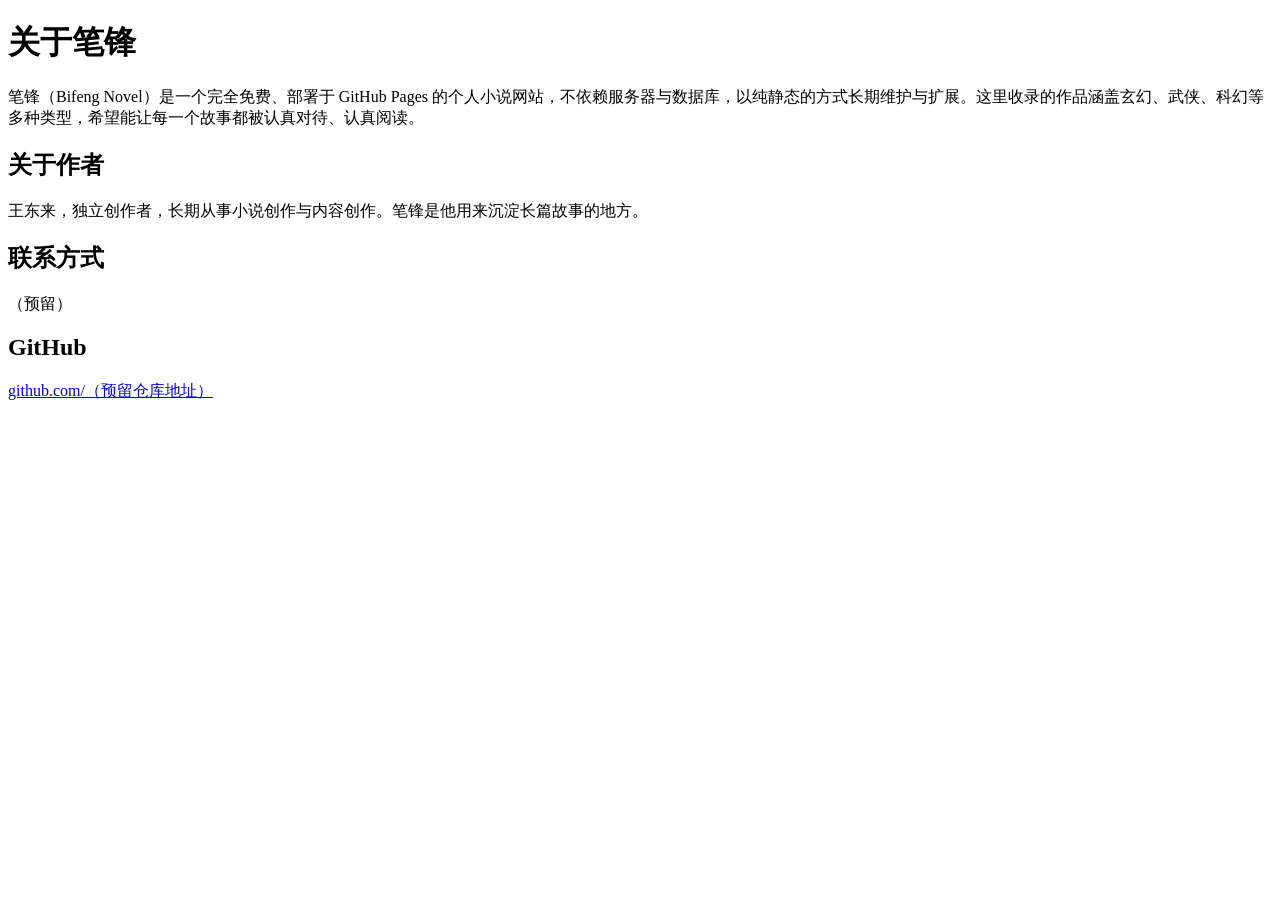
==== about.html @ f9cabb9d "Add files via upload" ====
<!DOCTYPE html>
<html lang="zh-CN">
<head>
<meta charset="UTF-8">
<meta name="viewport" content="width=device-width, initial-scale=1.0">
<title>关于 - 笔锋 Bifeng Novel</title>
<link rel="stylesheet" href="css/style.css">
<link rel="stylesheet" href="css/layout.css">
<link rel="stylesheet" href="css/responsive.css">
<link rel="stylesheet" href="css/animation.css">
</head>
<body data-page="about">

<header id="site-header"></header>

<main class="container about-block">
  <h1>关于笔锋</h1>
  <p>笔锋（Bifeng Novel）是一个完全免费、部署于 GitHub Pages 的个人小说网站，不依赖服务器与数据库，以纯静态的方式长期维护与扩展。这里收录的作品涵盖玄幻、武侠、科幻等多种类型，希望能让每一个故事都被认真对待、认真阅读。</p>

  <h2>关于作者</h2>
  <p>王东来，独立创作者，长期从事小说创作与内容创作。笔锋是他用来沉淀长篇故事的地方。</p>

  <h2>联系方式</h2>
  <p>（预留）</p>

  <h2>GitHub</h2>
  <p><a href="https://github.com/" target="_blank" rel="noopener">github.com/（预留仓库地址）</a></p>
</main>

<footer id="site-footer"></footer>

<script src="js/ui.js"></script>
</body>
</html>
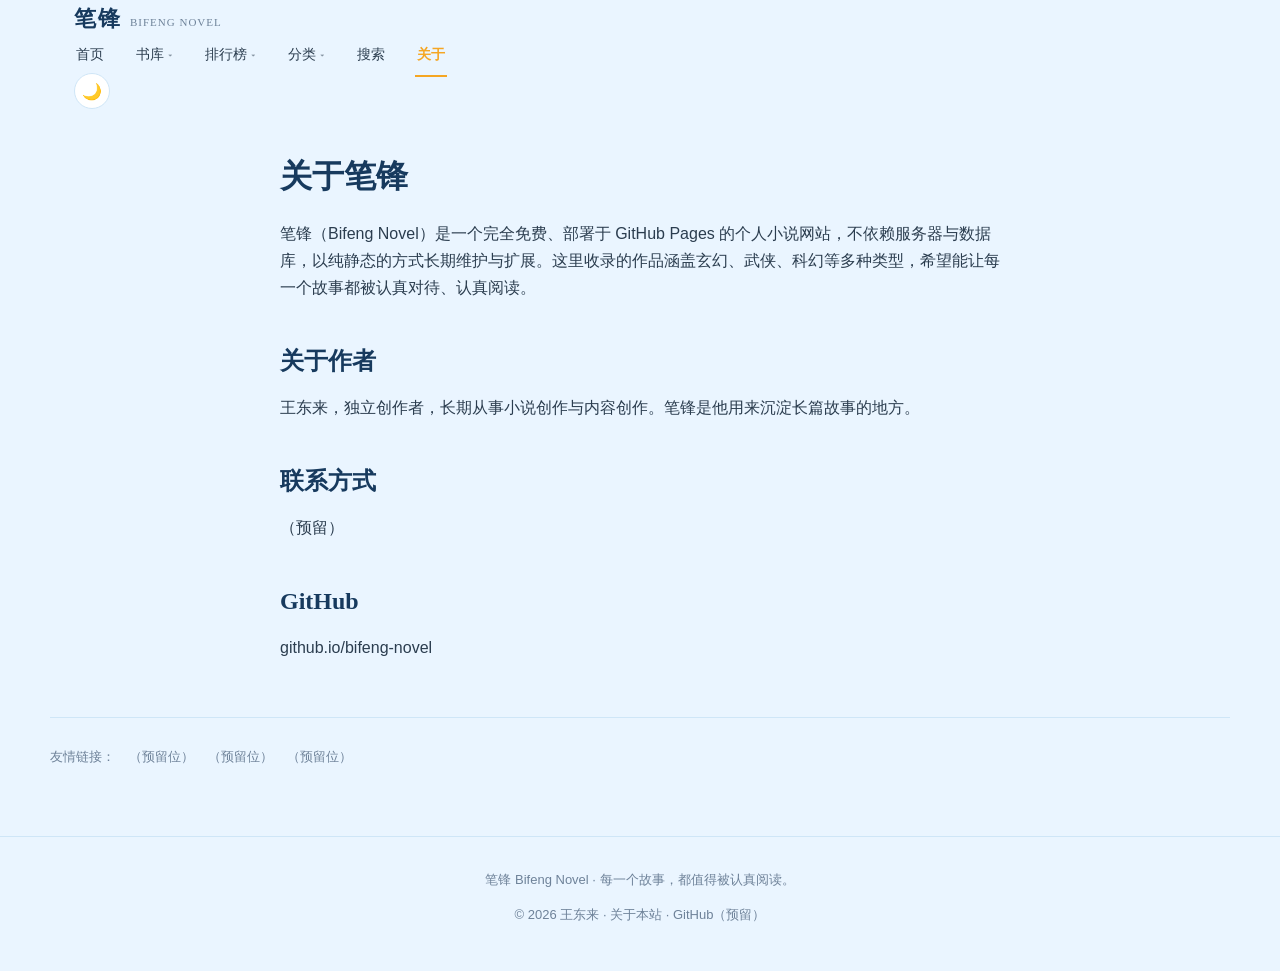
==== commit 68522ab8: "Update about.html" ====
--- a/about.html
+++ b/about.html
@@ -24,7 +24,7 @@
   <p>（预留）</p>
 
   <h2>GitHub</h2>
-  <p><a href="https://github.com/" target="_blank" rel="noopener">github.com/（预留仓库地址）</a></p>
+  <p><a href="https://gujiandonglai.github.io/bifeng-novel/index.html" target="_blank" rel="noopener">github.io/bifeng-novel</a></p>
 </main>
 
 <footer id="site-footer"></footer>
--- a/css/style.css
+++ b/css/style.css
@@ -0,0 +1,227 @@
+/* ==========================================================================
+   style.css —— 全局基础样式：颜色变量 / 重置 / 排版 / 按钮 / 卡片
+   ========================================================================== */
+
+:root {
+  /* 品牌色板：淡蓝 + 淡黄 撞色方案 */
+  --color-bg: #EAF5FF;
+  --color-card: #FFFFFF;
+  --color-heading: #173A5E;
+  --color-accent: #F5A623;
+  --color-accent-soft: #FFF3D6;
+  --color-btn: #2E86DE;
+  --color-btn-hover: #1B66C9;
+
+  --color-text: #2B3D4F;
+  --color-text-muted: #6E8299;
+  --color-border: #CFE6F7;
+
+  /* 更适合中文长文阅读的字体栈：现代黑体 + 思源宋体，多系统兜底 */
+  --font-serif: "Noto Serif SC", "Source Han Serif SC", "Songti SC", "STSong", serif;
+  --font-sans: "HarmonyOS Sans SC", "PingFang SC", "Source Han Sans SC", "Microsoft YaHei UI", "Microsoft YaHei", sans-serif;
+
+  --radius-s: 6px;
+  --radius-m: 12px;
+  --radius-l: 20px;
+
+  --shadow-card: 0 2px 10px rgba(23, 58, 94, 0.08);
+  --shadow-card-hover: 0 10px 24px rgba(23, 58, 94, 0.16);
+
+  --header-height: 68px;
+}
+
+/* 夜间模式变量（由 ui.js 在 <html data-theme="dark"> 时切换）—— 深蓝底 + 暖黄标题，延续撞色基调 */
+html[data-theme="dark"] {
+  --color-bg: #0E1B2A;
+  --color-card: #16283D;
+  --color-heading: #FFD37A;
+  --color-accent: #FFC94A;
+  --color-accent-soft: rgba(255, 201, 74, 0.14);
+  --color-btn: #4DA3FF;
+  --color-btn-hover: #2F80ED;
+  --color-text: #D7E6F5;
+  --color-text-muted: #85A0B8;
+  --color-border: #24374C;
+  --shadow-card: 0 2px 10px rgba(0, 0, 0, 0.35);
+  --shadow-card-hover: 0 10px 24px rgba(0, 0, 0, 0.5);
+}
+
+* , *::before, *::after { box-sizing: border-box; }
+
+html { scroll-behavior: smooth; }
+
+body {
+  margin: 0;
+  background: var(--color-bg);
+  color: var(--color-text);
+  font-family: var(--font-sans);
+  line-height: 1.7;
+  transition: background 0.25s ease, color 0.25s ease;
+  -webkit-font-smoothing: antialiased;
+}
+
+img { max-width: 100%; display: block; }
+
+a { color: inherit; text-decoration: none; }
+
+ul, ol { margin: 0; padding: 0; list-style: none; }
+
+h1, h2, h3, h4 {
+  font-family: var(--font-serif);
+  color: var(--color-heading);
+  margin: 0 0 0.5em;
+  font-weight: 700;
+}
+
+p { margin: 0 0 1em; }
+
+.container {
+  max-width: 1180px;
+  margin: 0 auto;
+  padding: 0 24px;
+}
+
+/* 可视化键盘焦点，保证可访问性 */
+a:focus-visible,
+button:focus-visible,
+input:focus-visible,
+select:focus-visible {
+  outline: 2px solid var(--color-accent);
+  outline-offset: 2px;
+}
+
+/* ---------- 按钮 ---------- */
+.btn {
+  display: inline-flex;
+  align-items: center;
+  justify-content: center;
+  gap: 6px;
+  padding: 10px 22px;
+  background: var(--color-btn);
+  color: #FFF7EE;
+  border: none;
+  border-radius: var(--radius-s);
+  font-size: 15px;
+  font-weight: 600;
+  cursor: pointer;
+  transition: background 0.2s ease, transform 0.15s ease;
+}
+.btn:hover { background: var(--color-btn-hover); transform: translateY(-1px); }
+.btn:active { transform: translateY(0); }
+
+.btn-outline {
+  background: transparent;
+  color: var(--color-btn);
+  border: 1px solid var(--color-btn);
+}
+.btn-outline:hover { background: var(--color-btn); color: #FFF7EE; }
+
+.btn-small { padding: 6px 14px; font-size: 13px; }
+
+/* ---------- 分区标题 ---------- */
+.section-title {
+  display: flex;
+  align-items: baseline;
+  justify-content: space-between;
+  margin: 48px 0 20px;
+}
+.section-title h2 {
+  font-size: 24px;
+  margin: 0;
+  position: relative;
+  padding-left: 14px;
+}
+.section-title h2::before {
+  content: "";
+  position: absolute;
+  left: 0;
+  top: 4px;
+  bottom: 4px;
+  width: 4px;
+  background: var(--color-accent);
+  border-radius: 2px;
+}
+.section-title a {
+  font-size: 13px;
+  color: var(--color-text-muted);
+}
+.section-title a:hover { color: var(--color-accent); }
+
+/* ---------- 小说卡片 ---------- */
+.book-card {
+  background: var(--color-card);
+  border-radius: var(--radius-m);
+  overflow: hidden;
+  box-shadow: var(--shadow-card);
+  display: flex;
+  flex-direction: column;
+  height: 100%;
+}
+.book-card__cover {
+  position: relative;
+  aspect-ratio: 3 / 4.2;
+  overflow: hidden;
+  background: var(--color-border);
+}
+.book-card__cover img {
+  width: 100%;
+  height: 100%;
+  object-fit: cover;
+}
+.book-card__body {
+  padding: 14px 16px 16px;
+  display: flex;
+  flex-direction: column;
+  flex: 1;
+}
+.book-card__title {
+  font-size: 16px;
+  margin: 0 0 4px;
+  font-weight: 700;
+  color: var(--color-heading);
+  white-space: nowrap;
+  overflow: hidden;
+  text-overflow: ellipsis;
+}
+.book-card__meta {
+  font-size: 12px;
+  color: var(--color-text-muted);
+  margin-bottom: 8px;
+}
+.book-card__intro {
+  font-size: 13px;
+  color: var(--color-text-muted);
+  display: -webkit-box;
+  -webkit-line-clamp: 2;
+  -webkit-box-orient: vertical;
+  overflow: hidden;
+  flex: 1;
+  margin-bottom: 12px;
+}
+.book-card__tag {
+  display: inline-block;
+  font-size: 11px;
+  padding: 2px 8px;
+  border-radius: 999px;
+  background: var(--color-accent-soft);
+  color: var(--color-heading);
+  margin-right: 6px;
+}
+
+/* ---------- 空状态 / 加载态 ---------- */
+.empty-state, .loading-state {
+  text-align: center;
+  padding: 60px 20px;
+  color: var(--color-text-muted);
+}
+
+/* ---------- 表单控件 ---------- */
+input[type="text"], input[type="search"], select {
+  font-family: var(--font-sans);
+  font-size: 14px;
+  padding: 10px 14px;
+  border: 1px solid var(--color-border);
+  border-radius: var(--radius-s);
+  background: var(--color-card);
+  color: var(--color-text);
+}
--- a/css/layout.css
+++ b/css/layout.css
@@ -0,0 +1,307 @@
+/* ==========================================================================
+   layout.css —— 页面结构布局：Header / Footer / Hero / 网格 / 详情页
+   ========================================================================== */
+
+/* ---------- 顶部导航（由 ui.js 注入到 #site-header） ---------- */
+.site-header {
+  position: sticky;
+  top: 0;
+  z-index: 100;
+  height: var(--header-height);
+  display: flex;
+  align-items: center;
+  background: var(--color-bg);
+  border-bottom: 1px solid var(--color-border);
+}
+.site-header .container {
+  display: flex;
+  align-items: center;
+  justify-content: space-between;
+  width: 100%;
+}
+.site-header__logo {
+  display: flex;
+  align-items: baseline;
+  gap: 8px;
+  font-family: var(--font-serif);
+}
+.site-header__logo strong {
+  font-size: 22px;
+  color: var(--color-heading);
+  letter-spacing: 2px;
+}
+.site-header__logo span {
+  font-size: 11px;
+  color: var(--color-text-muted);
+  letter-spacing: 1px;
+}
+.site-header__nav {
+  display: flex;
+  gap: 28px;
+}
+.nav-item { position: relative; display: flex; align-items: center; }
+.nav-item > a {
+  display: flex;
+  align-items: center;
+  gap: 4px;
+  font-size: 14px;
+  color: var(--color-text);
+  padding: 6px 2px;
+  position: relative;
+}
+.nav-item > a::after {
+  content: "";
+  position: absolute;
+  left: 0; right: 0; bottom: -4px;
+  height: 2px;
+  background: var(--color-accent);
+  transform: scaleX(0);
+  transition: transform 0.2s ease;
+}
+.nav-item > a:hover::after,
+.nav-item > a.is-active::after { transform: scaleX(1); }
+.nav-item > a.is-active { color: var(--color-accent); font-weight: 600; }
+.nav-caret { font-size: 9px; opacity: 0.55; transition: transform 0.2s ease; }
+.nav-item:hover .nav-caret { transform: rotate(180deg); }
+
+/* ---------- 二级下拉菜单 ---------- */
+.submenu {
+  position: absolute;
+  top: calc(100% + 12px);
+  left: 50%;
+  transform: translateX(-50%) translateY(6px);
+  background: var(--color-card);
+  border: 1px solid var(--color-border);
+  border-radius: var(--radius-m);
+  box-shadow: var(--shadow-card-hover);
+  padding: 8px;
+  display: flex;
+  flex-direction: column;
+  min-width: 148px;
+  opacity: 0;
+  visibility: hidden;
+  transition: opacity 0.18s ease, transform 0.18s ease, visibility 0.18s ease;
+  z-index: 150;
+}
+.nav-item:hover .submenu,
+.nav-item:focus-within .submenu {
+  opacity: 1;
+  visibility: visible;
+  transform: translateX(-50%) translateY(0);
+}
+.submenu a {
+  padding: 8px 10px;
+  border-radius: 6px;
+  font-size: 13px;
+  color: var(--color-text-muted);
+  white-space: nowrap;
+}
+.submenu a:hover { background: var(--color-accent-soft); color: var(--color-heading); }
+
+.site-header__actions {
+  display: flex;
+  align-items: center;
+  gap: 12px;
+}
+.theme-toggle {
+  width: 36px; height: 36px;
+  border-radius: 50%;
+  border: 1px solid var(--color-border);
+  background: var(--color-card);
+  display: flex; align-items: center; justify-content: center;
+  cursor: pointer;
+  font-size: 16px;
+}
+
+.nav-toggle {
+  display: none;
+  background: none;
+  border: none;
+  font-size: 22px;
+  color: var(--color-heading);
+  cursor: pointer;
+}
+
+/* ---------- Hero ---------- */
+.hero {
+  padding: 56px 0 40px;
+  text-align: center;
+  border-bottom: 1px solid var(--color-border);
+}
+.hero h1 {
+  font-size: 36px;
+  margin-bottom: 12px;
+}
+.hero p {
+  color: var(--color-text-muted);
+  font-size: 15px;
+  margin-bottom: 24px;
+}
+.hero__search {
+  max-width: 460px;
+  margin: 0 auto;
+  display: flex;
+  gap: 8px;
+}
+.hero__search input { flex: 1; }
+
+/* ---------- 网格 ---------- */
+.book-grid {
+  display: grid;
+  grid-template-columns: repeat(4, 1fr);
+  gap: 24px;
+}
+
+/* ---------- 页面头（书库/排行榜/分类/搜索 通用） ---------- */
+.page-head {
+  padding: 40px 0 24px;
+  border-bottom: 1px solid var(--color-border);
+}
+.page-head h1 { font-size: 28px; margin-bottom: 6px; }
+.page-head p { color: var(--color-text-muted); margin: 0; }
+
+/* ---------- 筛选栏 ---------- */
+.filter-bar {
+  display: flex;
+  flex-wrap: wrap;
+  align-items: center;
+  gap: 10px;
+  padding: 18px 0;
+  border-bottom: 1px solid var(--color-border);
+  margin-bottom: 28px;
+}
+.filter-bar__group { display: flex; gap: 8px; flex-wrap: wrap; }
+.chip {
+  padding: 6px 14px;
+  font-size: 13px;
+  border-radius: 999px;
+  border: 1px solid var(--color-border);
+  background: var(--color-card);
+  cursor: pointer;
+  color: var(--color-text);
+}
+.chip.is-active {
+  background: var(--color-accent);
+  border-color: var(--color-accent);
+  color: var(--color-heading);
+  font-weight: 600;
+}
+
+/* ---------- 分页 ---------- */
+.pagination {
+  display: flex;
+  justify-content: center;
+  gap: 8px;
+  margin: 40px 0;
+}
+.pagination button {
+  min-width: 36px; height: 36px;
+  border-radius: var(--radius-s);
+  border: 1px solid var(--color-border);
+  background: var(--color-card);
+  cursor: pointer;
+  color: var(--color-text);
+}
+.pagination button.is-active {
+  background: var(--color-accent);
+  border-color: var(--color-accent);
+  color: #fff;
+}
+
+/* ---------- 排行榜列表 ---------- */
+.rank-list { display: flex; flex-direction: column; gap: 2px; }
+.rank-item {
+  display: flex;
+  align-items: center;
+  gap: 18px;
+  padding: 14px 16px;
+  background: var(--color-card);
+  border-radius: var(--radius-s);
+}
+.rank-item__num {
+  width: 32px;
+  font-family: var(--font-serif);
+  font-size: 20px;
+  font-weight: 700;
+  color: var(--color-text-muted);
+  text-align: center;
+}
+.rank-item:nth-child(1) .rank-item__num { color: var(--color-accent); }
+.rank-item:nth-child(2) .rank-item__num { color: #9AA9B8; }
+.rank-item:nth-child(3) .rank-item__num { color: #C68642; }
+.rank-item__cover { width: 44px; height: 60px; border-radius: 4px; overflow: hidden; flex-shrink: 0; }
+.rank-item__cover img { width: 100%; height: 100%; object-fit: cover; }
+.rank-item__info { flex: 1; min-width: 0; }
+.rank-item__title { font-weight: 600; color: var(--color-heading); }
+.rank-item__meta { font-size: 12px; color: var(--color-text-muted); }
+.rank-item__stat { font-size: 13px; color: var(--color-accent); font-weight: 600; }
+
+/* ---------- 友情链接 / Footer ---------- */
+.links-bar {
+  display: flex;
+  flex-wrap: wrap;
+  gap: 14px;
+  padding: 28px 0;
+  border-top: 1px solid var(--color-border);
+  font-size: 13px;
+  color: var(--color-text-muted);
+}
+
+.site-footer {
+  border-top: 1px solid var(--color-border);
+  padding: 32px 0;
+  margin-top: 40px;
+  font-size: 13px;
+  color: var(--color-text-muted);
+  text-align: center;
+}
+.site-footer a { color: var(--color-text-muted); }
+.site-footer a:hover { color: var(--color-accent); }
+
+/* ---------- 详情页 book.html ---------- */
+.book-detail {
+  display: grid;
+  grid-template-columns: 260px 1fr;
+  gap: 40px;
+  padding: 40px 0;
+}
+.book-detail__cover {
+  border-radius: var(--radius-m);
+  overflow: hidden;
+  box-shadow: var(--shadow-card);
+}
+.book-detail__title { font-size: 30px; margin-bottom: 8px; }
+.book-detail__author { color: var(--color-text-muted); margin-bottom: 14px; }
+.book-detail__tags { margin-bottom: 16px; }
+.book-detail__meta-list {
+  display: flex;
+  flex-wrap: wrap;
+  gap: 20px;
+  padding: 16px 0;
+  border-top: 1px solid var(--color-border);
+  border-bottom: 1px solid var(--color-border);
+  margin-bottom: 20px;
+  font-size: 13px;
+}
+.book-detail__meta-list div span { display: block; color: var(--color-text-muted); font-size: 12px; }
+.book-detail__intro { margin-bottom: 24px; color: var(--color-text); }
+.book-detail__actions { display: flex; gap: 12px; }
+
+.toc-list {
+  margin-top: 20px;
+  display: flex;
+  flex-direction: column;
+  border-top: 1px solid var(--color-border);
+}
+.toc-list a {
+  padding: 14px 4px;
+  border-bottom: 1px solid var(--color-border);
+  display: flex;
+  justify-content: space-between;
+  font-size: 14px;
+}
+.toc-list a:hover { color: var(--color-accent); }
+
+/* ---------- 关于页 ---------- */
+.about-block { padding: 40px 0; max-width: 720px; margin: 0 auto; }
+.about-block h2 { margin-top: 40px; }
--- a/css/responsive.css
+++ b/css/responsive.css
@@ -0,0 +1,62 @@
+/* ==========================================================================
+   responsive.css —— 响应式：电脑四列 / 平板两列 / 手机一列
+   ========================================================================== */
+
+/* 平板 */
+@media (max-width: 960px) {
+  .book-grid { grid-template-columns: repeat(2, 1fr); gap: 18px; }
+  .book-detail { grid-template-columns: 200px 1fr; gap: 28px; }
+  .site-header__nav { display: none; }
+  .nav-toggle { display: block; }
+}
+
+/* 手机 */
+@media (max-width: 620px) {
+  .book-grid { grid-template-columns: repeat(1, 1fr); }
+  .hero { padding: 40px 0 28px; }
+  .hero h1 { font-size: 26px; }
+  .hero__search { flex-direction: column; }
+  .book-detail { grid-template-columns: 1fr; }
+  .book-detail__cover { max-width: 200px; margin: 0 auto; }
+  .book-detail__title { text-align: center; }
+  .book-detail__author { text-align: center; }
+  .book-detail__tags { text-align: center; }
+  .book-detail__actions { justify-content: center; }
+  .container { padding: 0 16px; }
+  .reader-layout { grid-template-columns: 1fr !important; }
+  .reader-toc { display: none; }
+}
+
+/* 移动端下拉菜单展开态（由 ui.js 切换 .is-open） */
+@media (max-width: 960px) {
+  .site-header__nav.is-open {
+    display: flex;
+    flex-direction: column;
+    position: absolute;
+    top: var(--header-height);
+    left: 0;
+    right: 0;
+    background: var(--color-bg);
+    border-bottom: 1px solid var(--color-border);
+    padding: 12px 24px 20px;
+    gap: 4px;
+    max-height: calc(100vh - var(--header-height));
+    overflow-y: auto;
+  }
+  .site-header__nav.is-open .nav-item { flex-direction: column; align-items: flex-start; width: 100%; }
+  .site-header__nav.is-open .nav-item > a { padding: 10px 0; width: 100%; }
+  .site-header__nav.is-open .nav-caret { display: none; }
+  .site-header__nav.is-open .submenu {
+    position: static;
+    opacity: 1;
+    visibility: visible;
+    transform: none;
+    box-shadow: none;
+    border: none;
+    background: transparent;
+    padding: 0 0 6px 14px;
+    min-width: 0;
+    width: 100%;
+  }
+  .site-header__nav.is-open .submenu a { padding: 6px 0; font-size: 13px; }
+}
--- a/css/animation.css
+++ b/css/animation.css
@@ -0,0 +1,36 @@
+/* ==========================================================================
+   animation.css —— 微交互动效：卡片悬停 / 封面动画 / 淡入
+   ========================================================================== */
+
+.book-card {
+  transition: transform 0.25s ease, box-shadow 0.25s ease;
+}
+.book-card:hover {
+  transform: translateY(-6px);
+  box-shadow: var(--shadow-card-hover);
+}
+.book-card__cover img {
+  transition: transform 0.4s ease;
+}
+.book-card:hover .book-card__cover img {
+  transform: scale(1.06);
+}
+
+.rank-item, .chip, .pagination button {
+  transition: all 0.2s ease;
+}
+
+@keyframes fadeUp {
+  from { opacity: 0; transform: translateY(12px); }
+  to { opacity: 1; transform: translateY(0); }
+}
+.fade-up { animation: fadeUp 0.5s ease both; }
+
+.reader-settings {
+  transition: opacity 0.2s ease, transform 0.2s ease;
+}
+
+/* 尊重用户的“减少动态效果”系统设置 */
+@media (prefers-reduced-motion: reduce) {
+  * { animation-duration: 0.001ms !important; transition-duration: 0.001ms !important; }
+}
